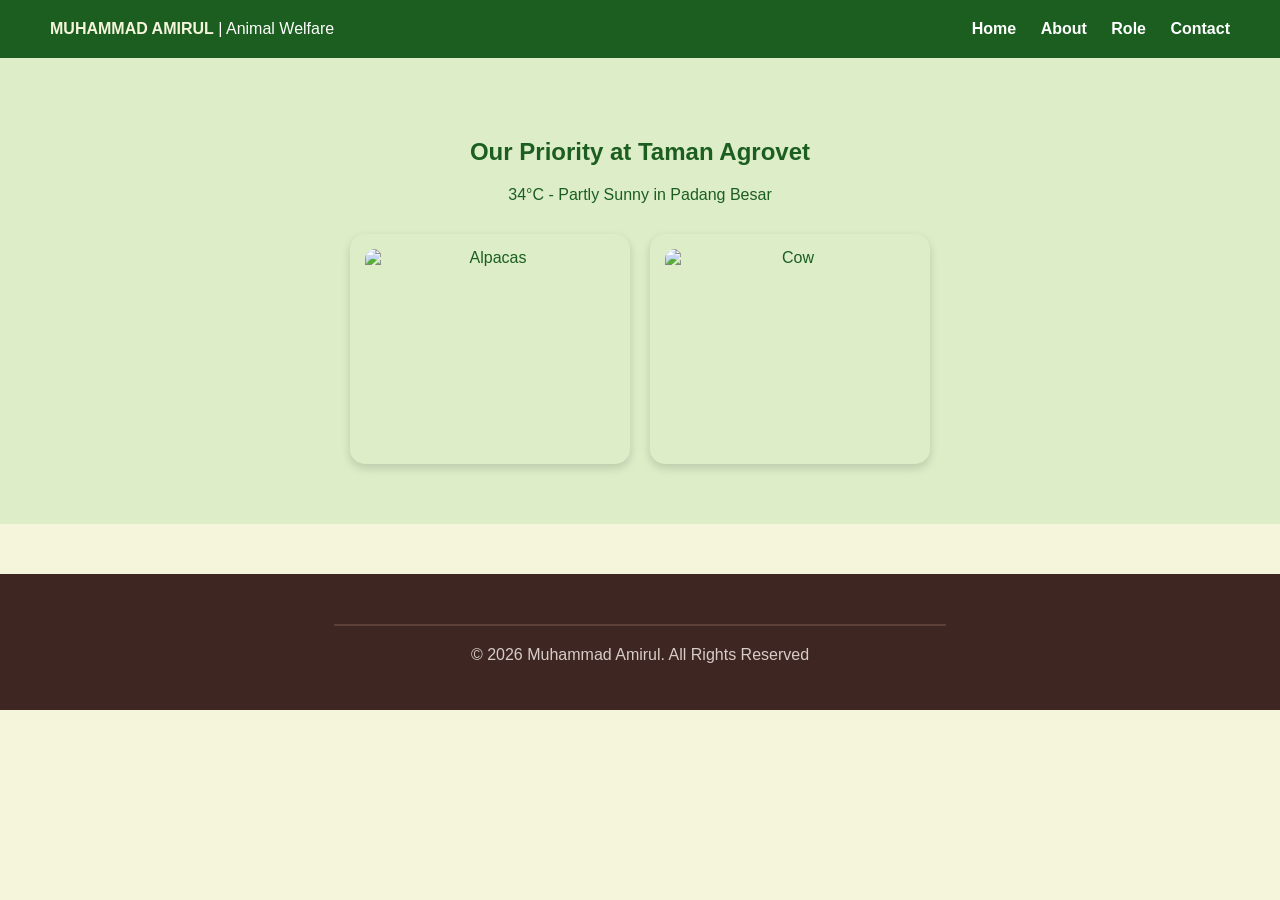
==== index.html @ 7f62b6f5 "Add files via upload" ====
<!DOCTYPE html>
<html lang="en">
<head>
    <meta charset="UTF-8">
    <meta name="viewport" content="width=device-width, initial-scale=1.0">
    <title>Muhammad Amirul - Taman Agrovet</title>
    <link rel="stylesheet" href="style.css">
</head>
<body>

    <header>
        <div class="logo">
            <strong>MUHAMMAD AMIRUL</strong> | Animal Welfare
        </div>
        <nav>
            <a href="index.html">Home</a>
            <a href="about.html">About</a>
            <a href="role.html">Role</a>
            <a href="contact.html">Contact</a>
        </nav>
    </header>

    <section class="hero">
        <h1>Our Priority at Taman Agrovet</h1>
        <p>34°C - Partly Sunny in Padang Besar</p>

        <div class="hero-images">
            <div class="hero-box">
                <img src="C:\Users\User\OneDrive\Documents\Desktop\Taman Agrovet Vscode\alpacas.jpg.jpg" alt="Alpacas">
            </div>
            <div class="hero-box">
                <img src="C:\Users\User\OneDrive\Documents\Desktop\Taman Agrovet Vscode\cow.jpg.jpg" alt="Cow">
            </div>
        </div>
    </section>
    <footer>
        <hr style="border: 0.5px solid #5d4037; width: 50%; margin: 20px auto;">
        <p>&copy; 2026 Muhammad Amirul. All Rights Reserved</p>
    </footer>
</body>
</html>
---- style.css ----
body {
    font-family: 'Segoe UI', Tahoma, Geneva, Verdana, sans-serif;
    background-color: #f5f5dc; 
    margin: 0;
    padding: 0;
    color: #333;
}

/* Nav Background: Dark Green | Logo Name: Cream Color */
header {
    background-color: #1B5E20; 
    color: white;
    padding: 20px 50px;
    display: flex;
    justify-content: space-between;
    align-items: center;
}

.logo strong {
    color: #f5f5dc; /* Cream Color */
}

nav a {
    color: white;
    text-decoration: none;
    margin-left: 20px;
    font-weight: bold;
}

/* Hero: Mint Green background | Text: Dark Green */
.hero {
    background-color: #DCEDC8;
    color: #1B5E20;
    padding: 60px 50px;
    text-align: center;
}

.main-content {
    padding: 40px 20px;
    max-width: 1000px;
    margin: auto;
}

/* Section Cards: Coco Brown */
.card {
    background-color: #5D4037; 
    border-radius: 15px;
    padding: 30px;
    margin-bottom: 30px;
    color: white;
    display: flex;
    flex-wrap: wrap;
    gap: 20px;
}

.card h2 {
    width: 100%;
    margin-top: 0;
    font-size: 28px;
    border-bottom: 2px solid #dcedc8;
    padding-bottom: 10px;
}

.info-box {
    background-color: #dcedc8; 
    color: #33691e;
    padding: 20px;
    border-radius: 12px;
    flex: 1;
    min-width: 250px;
}

.text-content {
    flex: 1;
    min-width: 300px;
}

.attractions {
    display: grid;
    grid-template-columns: repeat(auto-fit, minmax(200px, 1fr));
    gap: 20px;
    margin-top: 20px;
}

.animal-tag {
    background-color: #f0f4c3;
    padding: 15px;
    border-radius: 10px;
    text-align: center;
    border-left: 5px solid #8bc34a;
}

footer {
    background-color: #3e2723;
    color: #d7ccc8;
    text-align: center;
    padding: 30px;
    margin-top: 50px;
}

.contact-link {
    color: #cddc39;
    text-decoration: none;
}
.hero-images {
    display: flex;
    justify-content: center;
    gap: 20px;
    flex-wrap: wrap;
    margin-top: 30px;
}

.hero-box {
    background-color: #dcedc8;
    padding: 15px;
    border-radius: 15px;
    width: 250px;
    box-shadow: 0 4px 10px rgba(0,0,0,0.15);
}

.hero-box img {
    width: 100%;
    height: 200px;
    object-fit: cover;
    border-radius: 10px;
    display: block;
}
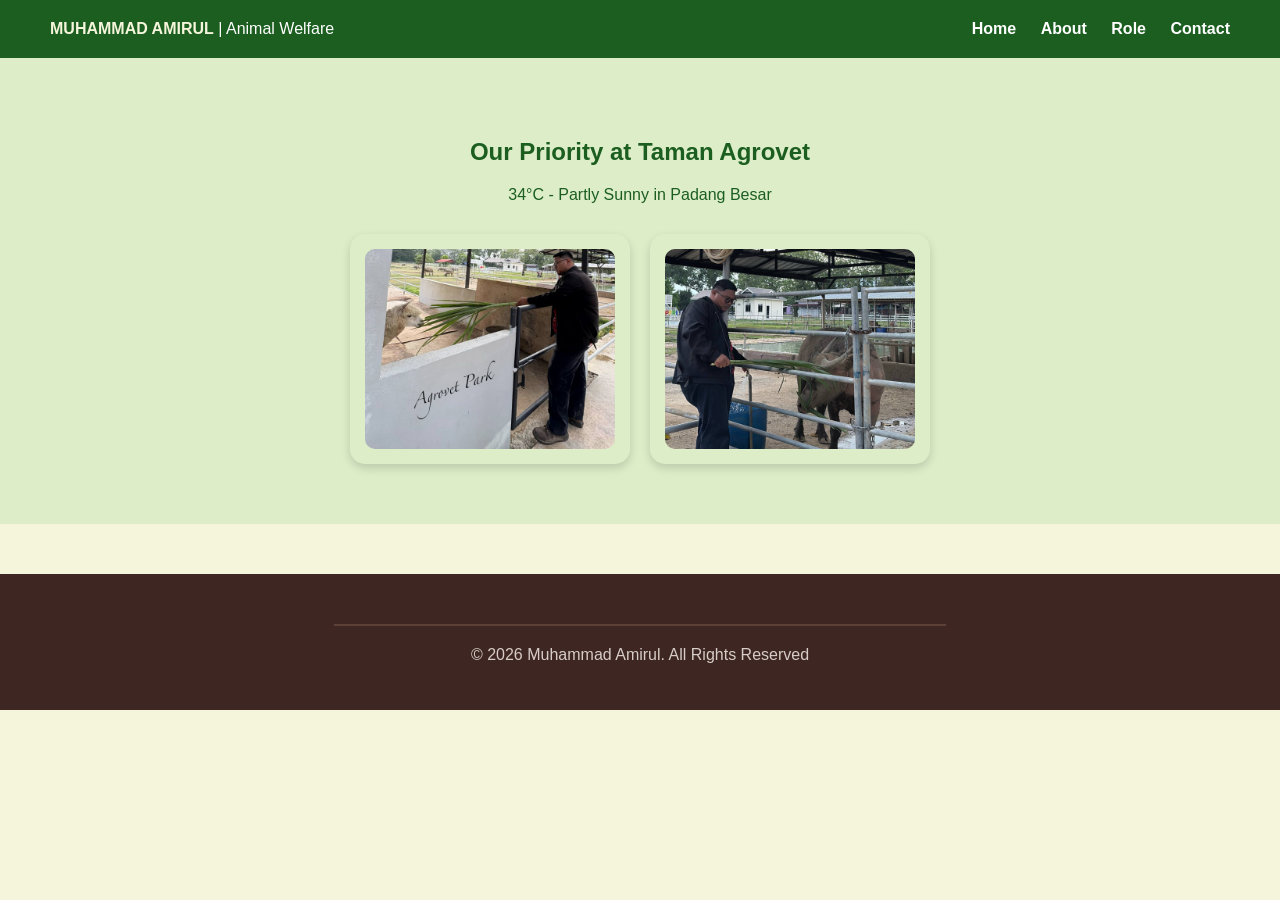
==== commit 47a2af82: "Update index.html" ====
--- a/index.html
+++ b/index.html
@@ -26,10 +26,10 @@
 
         <div class="hero-images">
             <div class="hero-box">
-                <img src="C:\Users\User\OneDrive\Documents\Desktop\Taman Agrovet Vscode\alpacas.jpg.jpg" alt="Alpacas">
+                <img src="alpacas.jpg.jpg" alt="Alpacas">
             </div>
             <div class="hero-box">
-                <img src="C:\Users\User\OneDrive\Documents\Desktop\Taman Agrovet Vscode\cow.jpg.jpg" alt="Cow">
+                <img src="cow.jpg.jpg" alt="Cow">
             </div>
         </div>
     </section>
@@ -38,4 +38,4 @@
         <p>&copy; 2026 Muhammad Amirul. All Rights Reserved</p>
     </footer>
 </body>
-</html>+</html>
